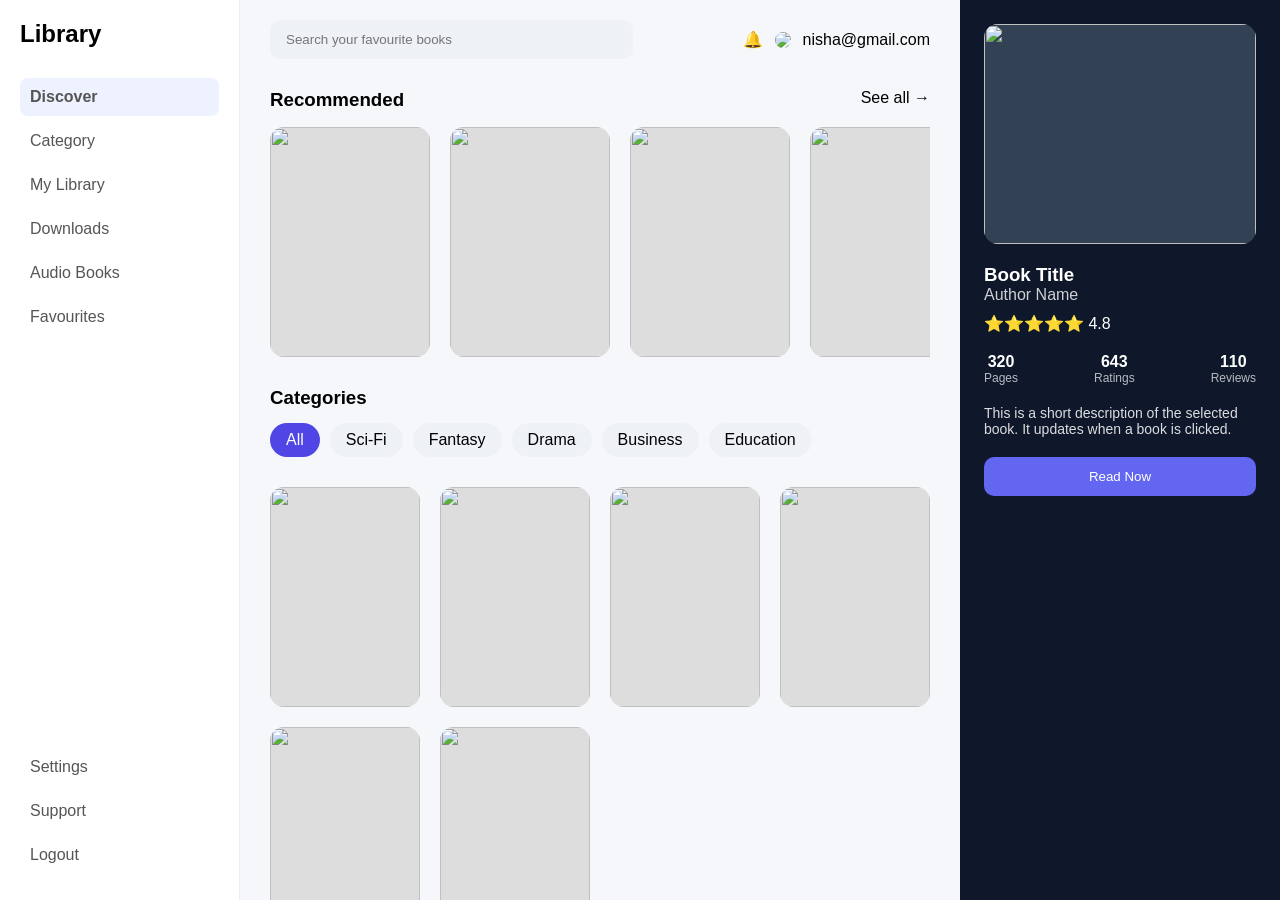
==== index.html @ 407f5f25 "Initial commit" ====
<!DOCTYPE html>
<html lang="en">
<head>
  <meta charset="UTF-8" />
  <title>Library Member Portal</title>
  <link rel="stylesheet" href="style.css" />
</head>
<body>

<div class="app">

  <aside class="sidebar">
    <h2 class="logo">Library</h2>

    <nav class="nav">
      <a class="active">Discover</a>
      <a href="category.html">Category</a>
      <a href="mylibrary.html">My Library</a>
      <a href="downloads.html">Downloads</a>
      <a href="AudioBooks.html">Audio Books</a>
      <a href="favourites.html">Favourites</a>
    </nav>

    <div class="sidebar-bottom">
      <a>Settings</a>
      <a>Support</a>
      <a class="logout">Logout</a>
    </div>
  </aside>

  <main class="main">

    <header class="header">
      <input type="text" placeholder="Search your favourite books" />

      <div class="user">
        <span class="bell">🔔</span>
        <img src="https://i.pravatar.cc/40" />
        <span>nisha@gmail.com</span>
      </div>
    </header>

    <section class="section">
      <div class="section-title">
        <h3>Recommended</h3>
        <a>See all →</a>
      </div>

      <div class="recommended">
        <div class="book-card"> <img src="https://covers.openlibrary.org/b/isbn/9780857197689-L.jpg" /></div>
        <div class="book-card"> <img src="https://covers.openlibrary.org/b/isbn/9780857197689-L.jpg" /></div>
        <div class="book-card"> <img src="https://covers.openlibrary.org/b/isbn/9780857197689-L.jpg" /></div>
        <div class="book-card"> <img src="https://covers.openlibrary.org/b/isbn/9780857197689-L.jpg" /></div>
      </div>
    </section>

    <section class="section">
      <h3>Categories</h3>

      <div class="categories">
        <span class="pill active">All</span>
        <span class="pill">Sci-Fi</span>
        <span class="pill">Fantasy</span>
        <span class="pill">Drama</span>
        <span class="pill">Business</span>
        <span class="pill">Education</span>
      </div>
    </section>

    <section class="grid">
      <div class="grid-card"> <img src="https://covers.openlibrary.org/b/isbn/9780857197689-L.jpg" /></div>
      <div class="grid-card"> <img src="https://covers.openlibrary.org/b/isbn/9780857197689-L.jpg" /></div>
      <div class="grid-card"> <img src="https://covers.openlibrary.org/b/isbn/9780857197689-L.jpg" /></div>
      <div class="grid-card"> <img src="https://covers.openlibrary.org/b/isbn/9780857197689-L.jpg" /></div>
      <div class="grid-card"> <img src="https://covers.openlibrary.org/b/isbn/9780857197689-L.jpg" /></div>
      <div class="grid-card"> <img src="https://covers.openlibrary.org/b/isbn/9780857197689-L.jpg" /></div>
    </section>

  </main>

  <aside class="details">
    <div class="details-cover"> <img src="https://covers.openlibrary.org/b/isbn/9780857197689-L.jpg" /></div>
    <h3>Book Title</h3>
    <p class="author">Author Name</p>

    <div class="rating">⭐⭐⭐⭐⭐ 4.8</div>

    <div class="stats">
      <div><strong>320</strong><span>Pages</span></div>
      <div><strong>643</strong><span>Ratings</span></div>
      <div><strong>110</strong><span>Reviews</span></div>
    </div>

    <p class="desc">
      This is a short description of the selected book. It updates when a book is clicked.
    </p>

    <button class="btn">Read Now</button>
  </aside>

</div>

</body>
</html>
---- style.css ----
* {
  margin: 0;
  padding: 0;
  box-sizing: border-box;
  font-family: Inter, sans-serif;
}

body {
  background: #f5f7fb;
}

.app {
  display: flex;
  height: 100vh;
}

.sidebar {
  width: 240px;
  background: #ffffff;
  padding: 20px;
  display: flex;
  flex-direction: column;
  border-right: 1px solid #eee;
}

.logo {
  margin-bottom: 30px;
}

.nav a,
.sidebar-bottom a {
  display: block;
  padding: 10px;
  margin-bottom: 6px;
  color: #555;
  cursor: pointer;
}

.nav a.active {
  background: #eef2ff;
  border-radius: 8px;
  font-weight: 600;
}

.sidebar-bottom {
  margin-top: auto;
}

.logout {
  color: #e63946;
}

.main {
  flex: 1;
  padding: 20px 30px;
  overflow-y: auto;
}

.header {
  display: flex;
  justify-content: space-between;
  align-items: center;
  margin-bottom: 30px;
}

.header input {
  width: 55%;
  padding: 12px 16px;
  border-radius: 10px;
  border: none;
  background: #eef1f6;
}

.user {
  display: flex;
  align-items: center;
  gap: 12px;
}

.user img {
  border-radius: 50%;
}

.section {
  margin-bottom: 30px;
}

.section-title {
  display: flex;
  justify-content: space-between;
  margin-bottom: 16px;
}

.recommended {
  display: flex;
  gap: 20px;
  overflow-x: auto;
}

.book-card {
  min-width: 160px;
  height: 230px;
  background: #ddd;
  border-radius: 14px;
}

.categories {
  display: flex;
  gap: 10px;
  margin-top: 14px;
}

.pill {
  padding: 8px 16px;
  border-radius: 999px;
  background: #eef1f6;
  cursor: pointer;
}

.pill.active {
  background: #4f46e5;
  color: white;
}

.grid {
  display: grid;
  grid-template-columns: repeat(auto-fill, minmax(150px, 1fr));
  gap: 20px;
}

.grid-card {
  height: 220px;
  background: #ddd;
  border-radius: 14px;
}

.details {
  width: 320px;
  background: #0f172a;
  color: white;
  padding: 24px;
}

.details-cover {
  height: 220px;
  background: #334155;
  border-radius: 14px;
  margin-bottom: 20px;
}

.author {
  opacity: 0.8;
  margin-bottom: 10px;
}

.rating {
  margin: 10px 0;
}

.stats {
  display: flex;
  justify-content: space-between;
  margin: 20px 0;
}

.stats div {
  text-align: center;
}

.stats span {
  display: block;
  font-size: 12px;
  opacity: 0.7;
}

.desc {
  font-size: 14px;
  opacity: 0.85;
  margin-bottom: 20px;
}

.btn {
  width: 100%;
  padding: 12px;
  border: none;
  border-radius: 10px;
  background: #6366f1;
  color: white;
  cursor: pointer;
}
.book-card img {
  width: 100%;
  height: 100%;
  object-fit: cover;
  border-radius: 14px;
}
.grid-card img {
  width: 100%;
  height: 100%;
  object-fit: cover;
  border-radius: 14px;
}
.details-cover img{
 width: 100%;
  height: 100%;
  object-fit: cover;
  border-radius: 14px;
}

.category-hero {
  background: linear-gradient(135deg, #eef2ff, #f8fafc);
  border-radius: 18px;
  padding: 30px;
  display: flex;
  justify-content: space-between;
  align-items: center;
  margin-bottom: 40px;
}

.category-hero h1 {
  font-size: 28px;
  margin-bottom: 6px;
}

.category-hero p {
  opacity: 0.7;
}

.category-hero input {
  padding: 12px 18px;
  border-radius: 12px;
  border: none;
  background: white;
  width: 260px;
}

.category-grid {
  display: grid;
  grid-template-columns: repeat(auto-fill, minmax(220px, 1fr));
  gap: 24px;
}

.category-card {
  background: white;
  border-radius: 18px;
  padding: 26px;
  text-align: center;
  cursor: pointer;
  transition: all 0.25s ease;
  box-shadow: 0 10px 30px rgba(0,0,0,0.05);
}

.category-card:hover {
  transform: translateY(-6px);
  box-shadow: 0 18px 40px rgba(0,0,0,0.08);
}

.category-card .icon {
  font-size: 36px;
  margin-bottom: 14px;
  display: block;
}

.category-card h3 {
  margin-bottom: 6px;
}

.category-card p {
  font-size: 14px;
  opacity: 0.6;
}

.page-header {
  margin-bottom: 30px;
}

.page-header h1 {
  font-size: 28px;
  margin-bottom: 6px;
}

.page-header p {
  opacity: 0.6;
}

.library-tabs {
  display: flex;
  gap: 12px;
  margin-bottom: 30px;
}

.tab {
  padding: 8px 18px;
  border-radius: 999px;
  background: #eef1f6;
  cursor: pointer;
  font-size: 14px;
}

.tab.active {
  background: #4f46e5;
  color: white;
}

.library-grid {
  display: grid;
  grid-template-columns: repeat(auto-fill, minmax(180px, 1fr));
  gap: 24px;
}

.library-card {
  background: white;
  border-radius: 18px;
  padding: 14px;
  box-shadow: 0 10px 30px rgba(0,0,0,0.05);
  position: relative;
}

.library-card img {
  width: 100%;
  height: 220px;
  object-fit: cover;
  border-radius: 12px;
  margin-bottom: 10px;
}

.library-card h4 {
  font-size: 15px;
  margin-bottom: 2px;
}

.library-card p {
  font-size: 13px;
  opacity: 0.6;
}

.status {
  position: absolute;
  top: 14px;
  left: 14px;
  padding: 4px 10px;
  border-radius: 999px;
  font-size: 11px;
  font-weight: 600;
}

.status.reading {
  background: #fde68a;
  color: #92400e;
}

.status.completed {
  background: #bbf7d0;
  color: #166534;
}

.status.wishlist {
  background: #e0e7ff;
  color: #3730a3;
}
a{
    text-decoration: none;
}

.download-list {
  display: flex;
  flex-direction: column;
  gap: 18px;
}

.download-card {
  display: flex;
  align-items: center;
  gap: 18px;
  background: white;
  padding: 16px;
  border-radius: 16px;
  box-shadow: 0 10px 30px rgba(0,0,0,0.05);
}

.download-card img {
  width: 70px;
  height: 100px;
  object-fit: cover;
  border-radius: 10px;
}

.download-info {
  flex: 1;
}

.download-info h4 {
  font-size: 16px;
  margin-bottom: 4px;
}

.download-info p {
  font-size: 13px;
  opacity: 0.6;
  margin-bottom: 4px;
}

.file-info {
  font-size: 12px;
  opacity: 0.5;
}

.download-btn {
  padding: 10px 18px;
  border: none;
  border-radius: 10px;
  background: #4f46e5;
  color: white;
  cursor: pointer;
  font-size: 14px;
}

.download-btn:hover {
  background: #4338ca;
}

.audio-grid {
  display: grid;
  grid-template-columns: repeat(auto-fill, minmax(220px, 1fr));
  gap: 24px;
}

.audio-card {
  background: white;
  border-radius: 18px;
  padding: 16px;
  text-align: center;
  box-shadow: 0 10px 30px rgba(0,0,0,0.05);
}

.audio-card img {
  width: 100%;
  height: 220px;
  object-fit: cover;
  border-radius: 14px;
  margin-bottom: 10px;
}

.audio-card h4 {
  font-size: 15px;
  margin-bottom: 2px;
}

.audio-card p {
  font-size: 13px;
  opacity: 0.6;
  margin-bottom: 10px;
}

.audio-controls {
  display: flex;
  justify-content: center;
  gap: 14px;
}

.audio-controls button {
  border: none;
  background: #eef1f6;
  border-radius: 50%;
  width: 38px;
  height: 38px;
  cursor: pointer;
  font-size: 14px;
}

.audio-controls .play {
  background: #4f46e5;
  color: white;
}

.favourite-grid {
  display: grid;
  grid-template-columns: repeat(auto-fill, minmax(180px, 1fr));
  gap: 24px;
}

.favourite-card {
  background: white;
  border-radius: 18px;
  padding: 14px;
  position: relative;
  text-align: center;
  box-shadow: 0 10px 30px rgba(0,0,0,0.05);
}

.favourite-card img {
  width: 100%;
  height: 220px;
  object-fit: cover;
  border-radius: 14px;
  margin-bottom: 10px;
}

.favourite-card h4 {
  font-size: 15px;
  margin-bottom: 2px;
}

.favourite-card p {
  font-size: 13px;
  opacity: 0.6;
}

.fav-icon {
  position: absolute;
  top: 14px;
  right: 14px;
  background: white;
  border-radius: 50%;
  padding: 6px;
  font-size: 14px;
  box-shadow: 0 4px 12px rgba(0,0,0,0.15);
}
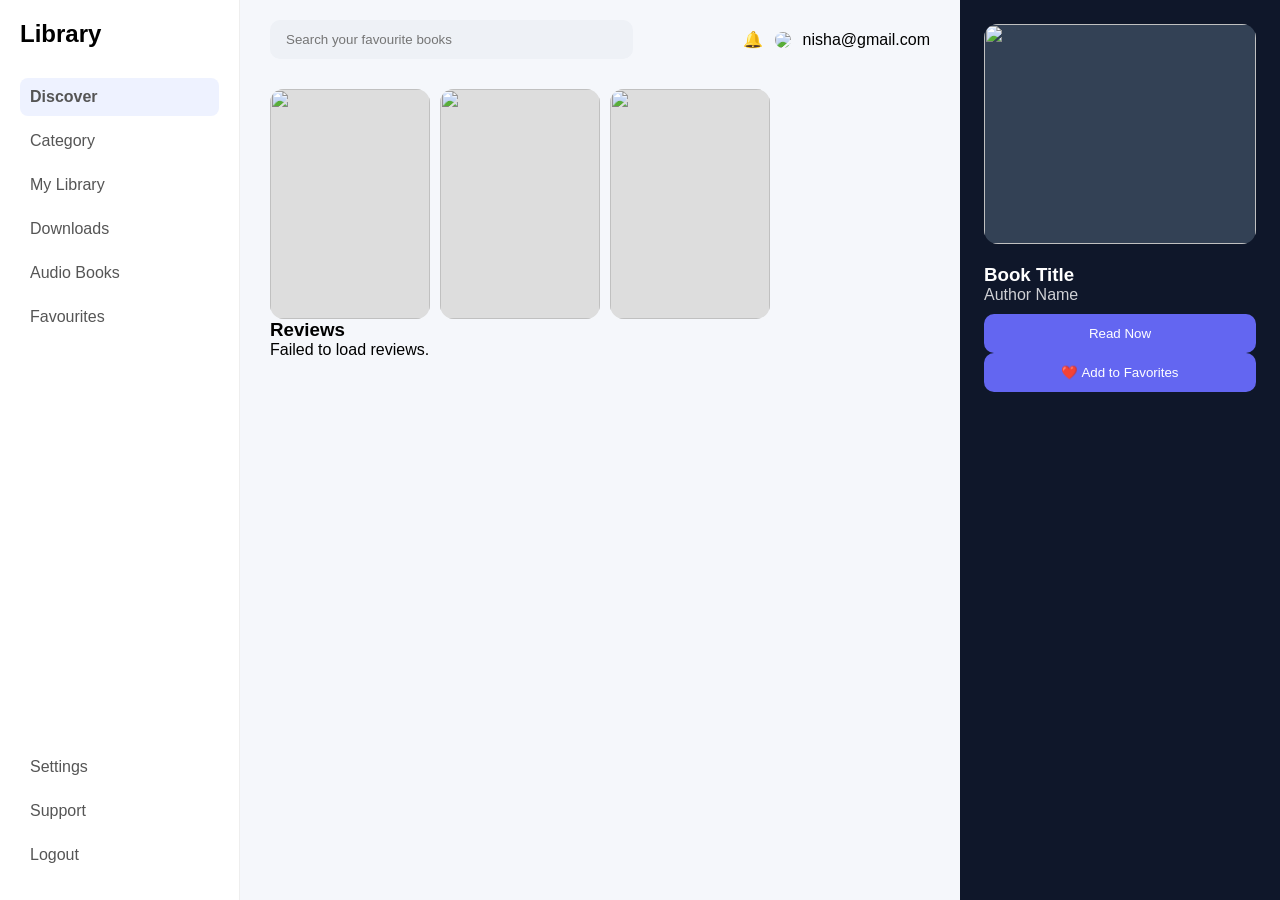
==== commit 56f88e4d: "Fix links and update book section layout" ====
--- a/index.html
+++ b/index.html
@@ -17,7 +17,7 @@
       <a href="category.html">Category</a>
       <a href="mylibrary.html">My Library</a>
       <a href="downloads.html">Downloads</a>
-      <a href="AudioBooks.html">Audio Books</a>
+      <a href="audiobooks.html">Audio Books</a>
       <a href="favourites.html">Favourites</a>
     </nav>
 
@@ -32,7 +32,6 @@
 
     <header class="header">
       <input type="text" placeholder="Search your favourite books" />
-
       <div class="user">
         <span class="bell">🔔</span>
         <img src="https://i.pravatar.cc/40" />
@@ -40,65 +39,45 @@
       </div>
     </header>
 
-    <section class="section">
-      <div class="section-title">
-        <h3>Recommended</h3>
-        <a>See all →</a>
+    <!-- Books -->
+    <section class="grid">
+      <div class="book-card" data-title="Atomic Habits" data-author="James Clear">
+        <img src="https://covers.openlibrary.org/b/isbn/9780735211292-L.jpg" />
       </div>
 
-      <div class="recommended">
-        <div class="book-card"> <img src="https://covers.openlibrary.org/b/isbn/9780857197689-L.jpg" /></div>
-        <div class="book-card"> <img src="https://covers.openlibrary.org/b/isbn/9780857197689-L.jpg" /></div>
-        <div class="book-card"> <img src="https://covers.openlibrary.org/b/isbn/9780857197689-L.jpg" /></div>
-        <div class="book-card"> <img src="https://covers.openlibrary.org/b/isbn/9780857197689-L.jpg" /></div>
+      <div class="book-card" data-title="Deep Work" data-author="Cal Newport">
+        <img src="https://covers.openlibrary.org/b/isbn/9781455586691-L.jpg" />
+      </div>
+
+      <div class="book-card" data-title="Psychology of Money" data-author="Morgan Housel">
+        <img src="https://covers.openlibrary.org/b/isbn/9780857197689-L.jpg" />
       </div>
     </section>
 
+    <!-- Reviews -->
     <section class="section">
-      <h3>Categories</h3>
-
-      <div class="categories">
-        <span class="pill active">All</span>
-        <span class="pill">Sci-Fi</span>
-        <span class="pill">Fantasy</span>
-        <span class="pill">Drama</span>
-        <span class="pill">Business</span>
-        <span class="pill">Education</span>
-      </div>
-    </section>
-
-    <section class="grid">
-      <div class="grid-card"> <img src="https://covers.openlibrary.org/b/isbn/9780857197689-L.jpg" /></div>
-      <div class="grid-card"> <img src="https://covers.openlibrary.org/b/isbn/9780857197689-L.jpg" /></div>
-      <div class="grid-card"> <img src="https://covers.openlibrary.org/b/isbn/9780857197689-L.jpg" /></div>
-      <div class="grid-card"> <img src="https://covers.openlibrary.org/b/isbn/9780857197689-L.jpg" /></div>
-      <div class="grid-card"> <img src="https://covers.openlibrary.org/b/isbn/9780857197689-L.jpg" /></div>
-      <div class="grid-card"> <img src="https://covers.openlibrary.org/b/isbn/9780857197689-L.jpg" /></div>
+      <h3>Reviews</h3>
+      <div id="reviews-container"></div>
     </section>
 
   </main>
 
+  <!-- Details Panel -->
   <aside class="details">
-    <div class="details-cover"> <img src="https://covers.openlibrary.org/b/isbn/9780857197689-L.jpg" /></div>
-    <h3>Book Title</h3>
-    <p class="author">Author Name</p>
-
-    <div class="rating">⭐⭐⭐⭐⭐ 4.8</div>
-
-    <div class="stats">
-      <div><strong>320</strong><span>Pages</span></div>
-      <div><strong>643</strong><span>Ratings</span></div>
-      <div><strong>110</strong><span>Reviews</span></div>
+    <div class="details-cover">
+      <img id="book-image" src="https://covers.openlibrary.org/b/isbn/9780857197689-L.jpg" />
     </div>
 
-    <p class="desc">
-      This is a short description of the selected book. It updates when a book is clicked.
-    </p>
+    <h3 id="book-title">Book Title</h3>
+    <p class="author" id="book-author">Author Name</p>
 
-    <button class="btn">Read Now</button>
+   <button class="btn" id="read-btn">Read Now</button>
+<button class="btn" id="fav-btn">❤️ Add to Favorites</button>
   </aside>
 
 </div>
 
+<script src="script.js"></script>
+
 </body>
 </html>
--- a/style.css
+++ b/style.css
@@ -516,3 +516,36 @@
   font-size: 14px;
   box-shadow: 0 4px 12px rgba(0,0,0,0.15);
 }
+/* 🔥 Reviews Section Styling */
+
+#reviews-container {
+  display: flex;
+  flex-direction: column;
+  gap: 12px;
+}
+
+.review-card {
+  background: white;
+  padding: 16px;
+  border-radius: 14px;
+  box-shadow: 0 10px 30px rgba(0,0,0,0.05);
+}
+
+.review-card h4 {
+  margin-bottom: 4px;
+}
+
+.review-card p {
+  font-size: 14px;
+  opacity: 0.7;
+  margin-bottom: 6px;
+}
+
+.review-card div {
+  color: #fbbf24; /* gold stars */
+}
+#reviews-container {
+  display: grid;
+  grid-template-columns: repeat(auto-fill, minmax(220px, 1fr));
+  gap: 16px;
+}
